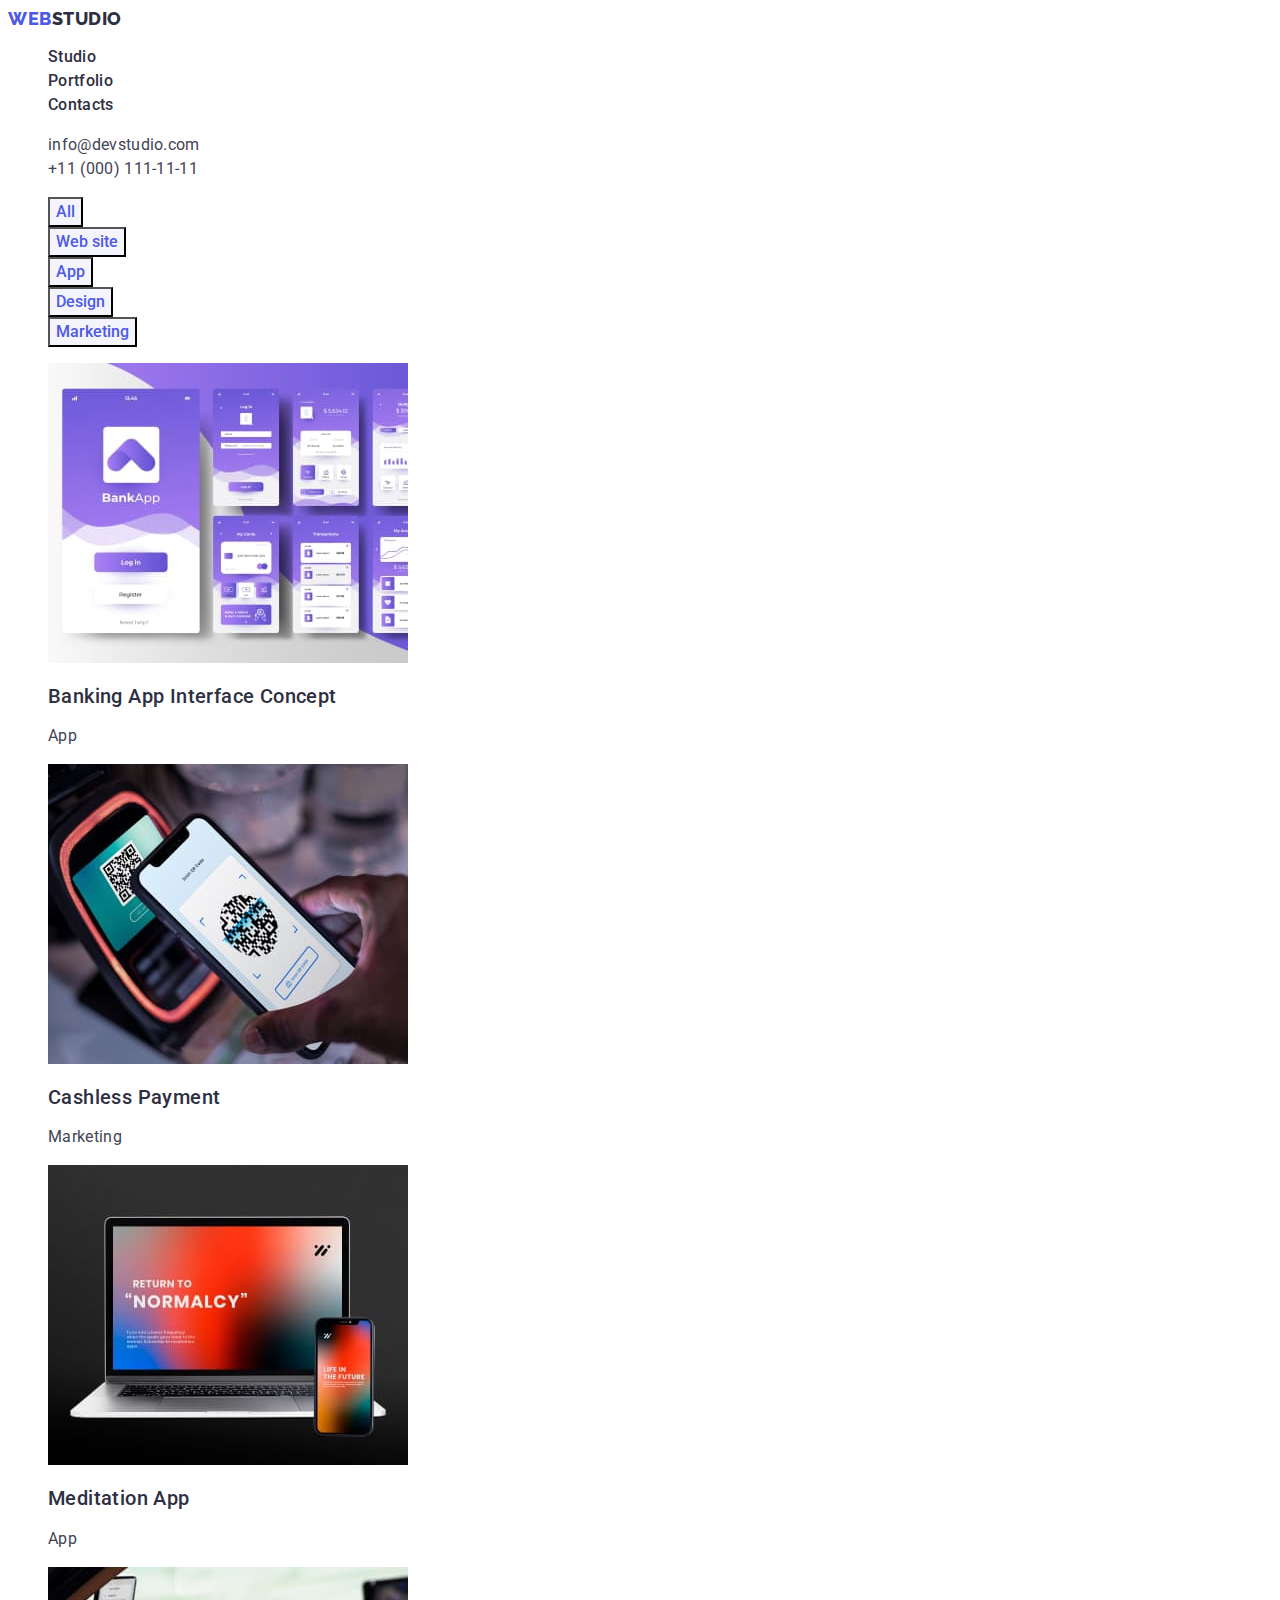
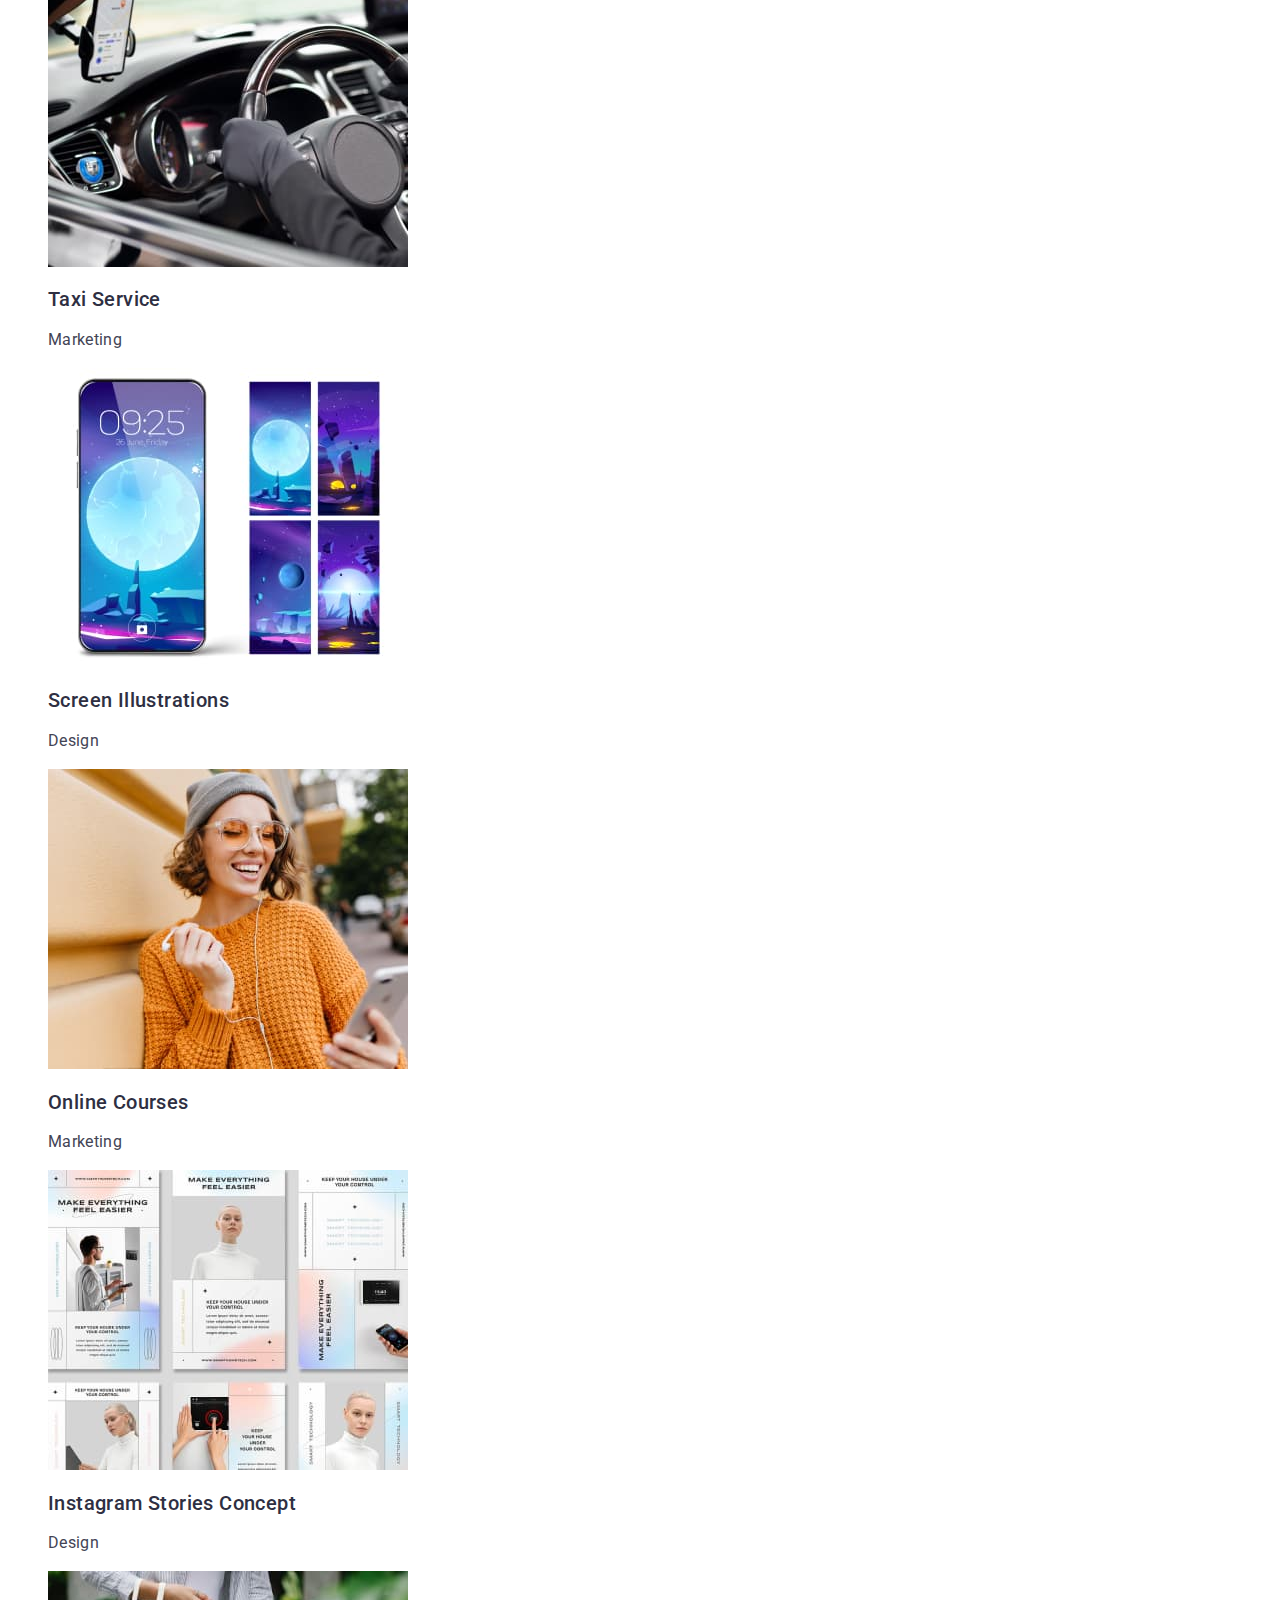
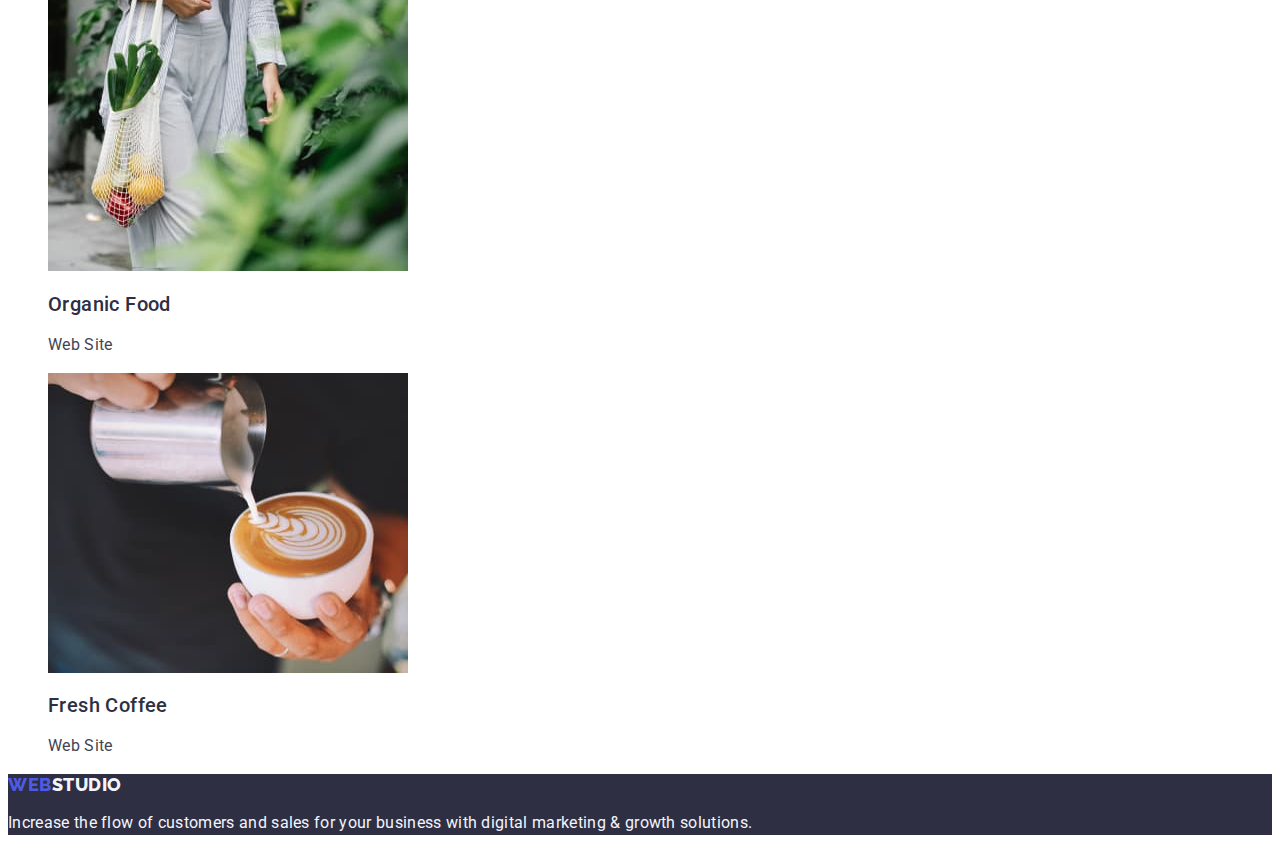
==== portfolio.html @ 8f51a87b "10;46" ====
<!DOCTYPE html>
<html lang="en">
  <head>
    <meta charset="UTF-8" />
    <meta name="viewport" content="width=device-width, initial-scale=1.0" />
    <title>Portfolio</title>
    <link rel="preconnect" href="https://fonts.googleapis.com" />
    <link rel="preconnect" href="https://fonts.gstatic.com" crossorigin />
    <link
      href="https://fonts.googleapis.com/css2?family=Raleway:wght@800&family=Roboto:wght@400;500;700;900&display=swap"
      rel="stylesheet"
    />
    <link rel="stylesheet" href="./css/style.css" />
  </head>
  <body>
    <header class="header">
      <nav class="header-navigation">
        <a class="header-logo link" href="./portfolio.html"
          >Web<span class="header-logo-color">Studio</span></a
        >
        <ul class="header-menu-list list">
          <li class="header-menu-item">
            <a class="header-menu-link link" href="./index.html">Studio</a>
          </li>
          <li class="header-menu-item">
            <a class="header-menu-link link" href="./portfolio.html"
              >Portfolio</a
            >
          </li>
          <li class="header-menu-item">
            <a class="header-menu-link link" href="">Contacts</a>
          </li>
        </ul>
      </nav>
      <address class="header-address">
        <ul class="header-address-list list">
          <li class="header-address-item">
            <a class="header-address-link link" href="mailto:info@devstudio.com"
              >info@devstudio.com</a
            >
          </li>
          <li class="header-address-item">
            <a class="header-address-link link" href="tel:+110001111111"
              >+11 (000) 111-11-11</a
            >
          </li>
        </ul>
      </address>
    </header>
    <main>
      <section class="Menu">
        <ul class="Menu-list list">
          <li class="Menu-item">
            <button type="button" class="Menu-button">All</button>
          </li>
          <li class="Menu-item">
            <button type="button" class="Menu-button">Web site</button>
          </li>
          <li class="Menu-item">
            <button type="button" class="Menu-button">App</button>
          </li>
          <li class="Menu-item">
            <button type="button" class="Menu-button">Design</button>
          </li>
          <li class="Menu-item">
            <button type="button" class="Menu-button">Marketing</button>
          </li>
        </ul>
      </section>
      <section>
        <h1 class="visually-hidden">Structure</h1>
        <ul class="Structure-list list">
          <li class="Structure-item">
            <img
              src="./images/portfolio_1.jpg"
              alt="Banking App Interface Concept"
              width="360"
              height="300"
            />
            <h2 class="Structure-subtitle">Banking App Interface Concept</h2>
            <p class="Structure-text">App</p>
          </li>
          <li class="Structure-item">
            <img
              src="./images/portfolio_2.jpg"
              alt="Cashless Payment"
              width="360"
              height="300"
            />
            <h2 class="Structure-subtitle">Cashless Payment</h2>
            <p class="Structure-text">Marketing</p>
          </li>
          <li class="Structure-item">
            <img
              src="./images/portfolio_3.jpg"
              alt="Meditation App"
              width="360"
              height="300"
            />
            <h2 class="Structure-subtitle">Meditation App</h2>
            <p class="Structure-text">App</p>
          </li>
          <li class="Structure-item">
            <img
              src="./images/portfolio_4.jpg"
              alt="Taxi Service"
              width="360"
              height="300"
            />
            <h2 class="Structure-subtitle">Taxi Service</h2>
            <p class="Structure-text">Marketing</p>
          </li>
          <li class="Structure-item">
            <img
              src="./images/portfolio_5.jpg"
              alt="Screen Illustrations"
              width="360"
              height="300"
            />
            <h2 class="Structure-subtitle">Screen Illustrations</h2>
            <p class="Structure-text">Design</p>
          </li>
          <li class="Structure-item">
            <img
              src="./images/portfolio_6.jpg"
              alt="Online Courses"
              width="360"
              height="300"
            />
            <h2 class="Structure-subtitle">Online Courses</h2>
            <p class="Structure-text">Marketing</p>
          </li>
          <li class="Structure-item">
            <img
              src="./images/portfolio_7.jpg"
              alt="Instagram Stories Concept"
              width="360"
              height="300"
            />
            <h2 class="Structure-subtitle">Instagram Stories Concept</h2>
            <p class="Structure-text">Design</p>
          </li>
          <li class="Structure-item">
            <img
              src="./images/portfolio_8.jpg"
              alt="Organic Food"
              width="360"
              height="300"
            />
            <h2 class="Structure-subtitle">Organic Food</h2>
            <p class="Structure-text">Web Site</p>
          </li>
          <li class="Structure-item">
            <img
              src="./images/portfolio_9.jpg"
              alt="Fresh Coffee"
              width="360"
              height="300"
            />
            <h2 class="Structure-subtitle">Fresh Coffee</h2>
            <p class="Structure-text">Web Site</p>
          </li>
        </ul>
      </section>
    </main>
    <footer class="footer">
      <a class="footer-logo link" href="./index.html"
        >Web<span class="footer-logo-color">Studio</span></a
      >
      <p class="footer-text">
        Increase the flow of customers and sales for your business with digital
        marketing & growth solutions.
      </p>
    </footer>
  </body>
</html>
---- css/style.css ----
body {
  font-family: "Roboto", sans-serif;
  background: #fff;
  color: #434455;
}

.link {
  text-decoration: none;
}
.list {
  list-style-type: none;
}

.visually-hidden {
  position: absolute;
  width: 1px;
  height: 1px;
  margin: -1px;
  border: 0;
  padding: 0;
  white-space: nowrap;
  clip-path: inset(100%);
  clip: rect(0 0 0 0);
  overflow: hidden;
}

.header-logo {
  color: var(--navyblue, #4d5ae5);
  font-family: "Raleway", sans-serif;
  font-size: 18px;
  font-weight: 800;
  line-height: 1.17;
  letter-spacing: 0.03em;
  text-transform: uppercase;
}

.header-logo-color {
  color: var(--iris, #2e2f42);
}

.header-menu-link {
  color: var(--navyblue, #2e2f42);
  font-family: "Roboto";
  font-size: 16px;
  font-weight: 500;
  line-height: 1.5;
  letter-spacing: 0.02em;
}

.header-menu-link:hover,
.header-menu-link:focus {
  color: var(--ocean, #404bbf);
}

.header-address {
  font-style: normal;
}
.header-address-link {
  color: var(--slate, #434455);

  /* Body */
  font-family: "Roboto";
  font-size: 16px;
  font-weight: 400;
  line-height: 1.5; /* 150% */
  letter-spacing: 0.02em; /* 0.32px/16 */
}

.header-address-link:hover,
.header-address-link:focus {
  color: var(--ocean, #404bbf);
}

.hero {
  background-color: var(--navyblue, #2e2f42);
}
.hero-title {
  color: var(--white, #fff);
  font-size: 56px;
  font-weight: 700;
  line-height: 1.07; /* 107.143% */
  letter-spacing: 0.02em;
  text-align: center;
}

.hero-button {
  background: var(--iris, #4d5ae5);
  color: var(--white, #fff);
  font-family: inherit;
  font-size: 16px;
  font-weight: 500;
  line-height: 1.5; /* 150% */
  letter-spacing: 0.04em; /* 0.64px/16 */
  cursor: pointer;
}

.hero-button:hover,
.hero-button:focus {
  background: var(--ocean, #404bbf);
}

/*----------- peculiarities--------------- */

/* .peculiarities-list {
}

.peculiarities-item {
} */
.peculiarities-name {
  color: var(--navyblue, #2e2f42);
  font-size: 20px;
  font-weight: 500;
  line-height: 1.2; /* 120% */
  letter-spacing: 0.02em;
}
.peculiarities-text {
  color: var(--slate, #434455);
  font-size: 16px;
  font-weight: 400;
  line-height: 1.5; /* 150% */
  letter-spacing: 0.02em; /* 0.32px/16 */
}

/* -----products----------- */

/* .products {

} */
.products-title {
  color: var(--navyblue, #2e2f42);
  text-align: center;
  font-family: Roboto;
  font-size: 36px;
  font-weight: 700;
  line-height: 1.11; /* 111.111% */
  letter-spacing: 0.02em; /* 0.72px/36 */
  text-transform: capitalize;
}
/* .products-list {
}
.list {
}
.products-item {
} */

/* ----------team--------- */

.team {
  background: var(--cloud, #f4f4fd);
}
.team-title {
  color: var(--navyblue, #2e2f42);
  text-align: center;
  font-family: Roboto;
  font-size: 36px;
  font-weight: 700;
  line-height: 1.11; /* 111.111% */
  letter-spacing: 0.02em; /* 0.72px/36 */
  text-transform: capitalize;
}
/* }
.team-list {
}
.list {
}
.team-item {
} */
.team-names {
  color: var(--navyblue, #2e2f42);
  font-size: 20px;
  font-weight: 500;
  line-height: 1.2; /* 120% */
  letter-spacing: 0.02em; /* 0.4px/20 */

  background: var(--white, #fff);
}
.team-professions {
  color: var(--slate, #434455);
  font-size: 16px;
  font-weight: 400;
  line-height: 1.5; /* 150% */
  letter-spacing: 0.02em; /* 0.32px/16 */
  background: var(--white, #fff);
}

/* ----footer------- */

.footer {
  background: var(--navyblue, #2e2f42);
}
.footer-logo {
  color: var(--cloud, #4d5ae5);
  font-family: "Raleway", sans-serif;
  font-size: 18px;
  font-weight: 800;
  line-height: 1.17; /* 116.667% */
  letter-spacing: 0.03em; /* 0.54px/18 */
  text-transform: uppercase;
}

.footer-logo-color {
  color: var(--iris, #f4f4fd);
}
.footer-text {
  color: var(--cloud, #f4f4fd);

  /* Body */
  font-size: 16px;
  font-weight: 400;
  line-height: 1.5; /* 150% */
  letter-spacing: 0.02em; /* 0.32px/16 */
}

/*-----------PORTFOLIO-------------------- */

/* .Menu {

}
..visually-hidden {
} */
/* .Menu-list {
} */
/* .Menu-item {
} */

.Menu-button {
  background: var(--cloud, #f4f4fd);
  color: var(--iris, #4d5ae5);
  text-align: center;

  /* Button Text */
  font-family: "Roboto";
  font-size: 16px;
  font-style: normal;
  font-weight: 500;
  line-height: 1.5; /* 150% */
  letter-spacing: 0.04; /* 0.64px/16 */
}

.Menu-button:hover,
.Menu-button:focus {
  background: var(--ocean, #404bbf);
  color: var(--white, #fff);
  text-align: center;
  /* Button Text */
  font-family: "Roboto";
  font-size: 16px;
  font-style: normal;
  font-weight: 500;
  line-height: 1.5; /* 150% */
  letter-spacing: 0.04em; /* 0.64px/16 */
}

/* ------Structure---------- */

/* .visually-hidden {
}
.Structure-list {
} */

/* .Structure-item {
} */
.Structure-subtitle {
  color: var(--navyblue, #2e2f42);
  font-size: 20px;
  font-weight: 500;
  line-height: 1.2x; /* 120% */
  letter-spacing: 0.02em; /* 0.4px/20 */
}
.Structure-text {
  color: var(--slate, #434455);
  font-family: Roboto;
  font-size: 16px;
  font-weight: 400;
  line-height: 1.5; /* 150% */
  letter-spacing: 0.02em; /* 0.32px/16 */
}
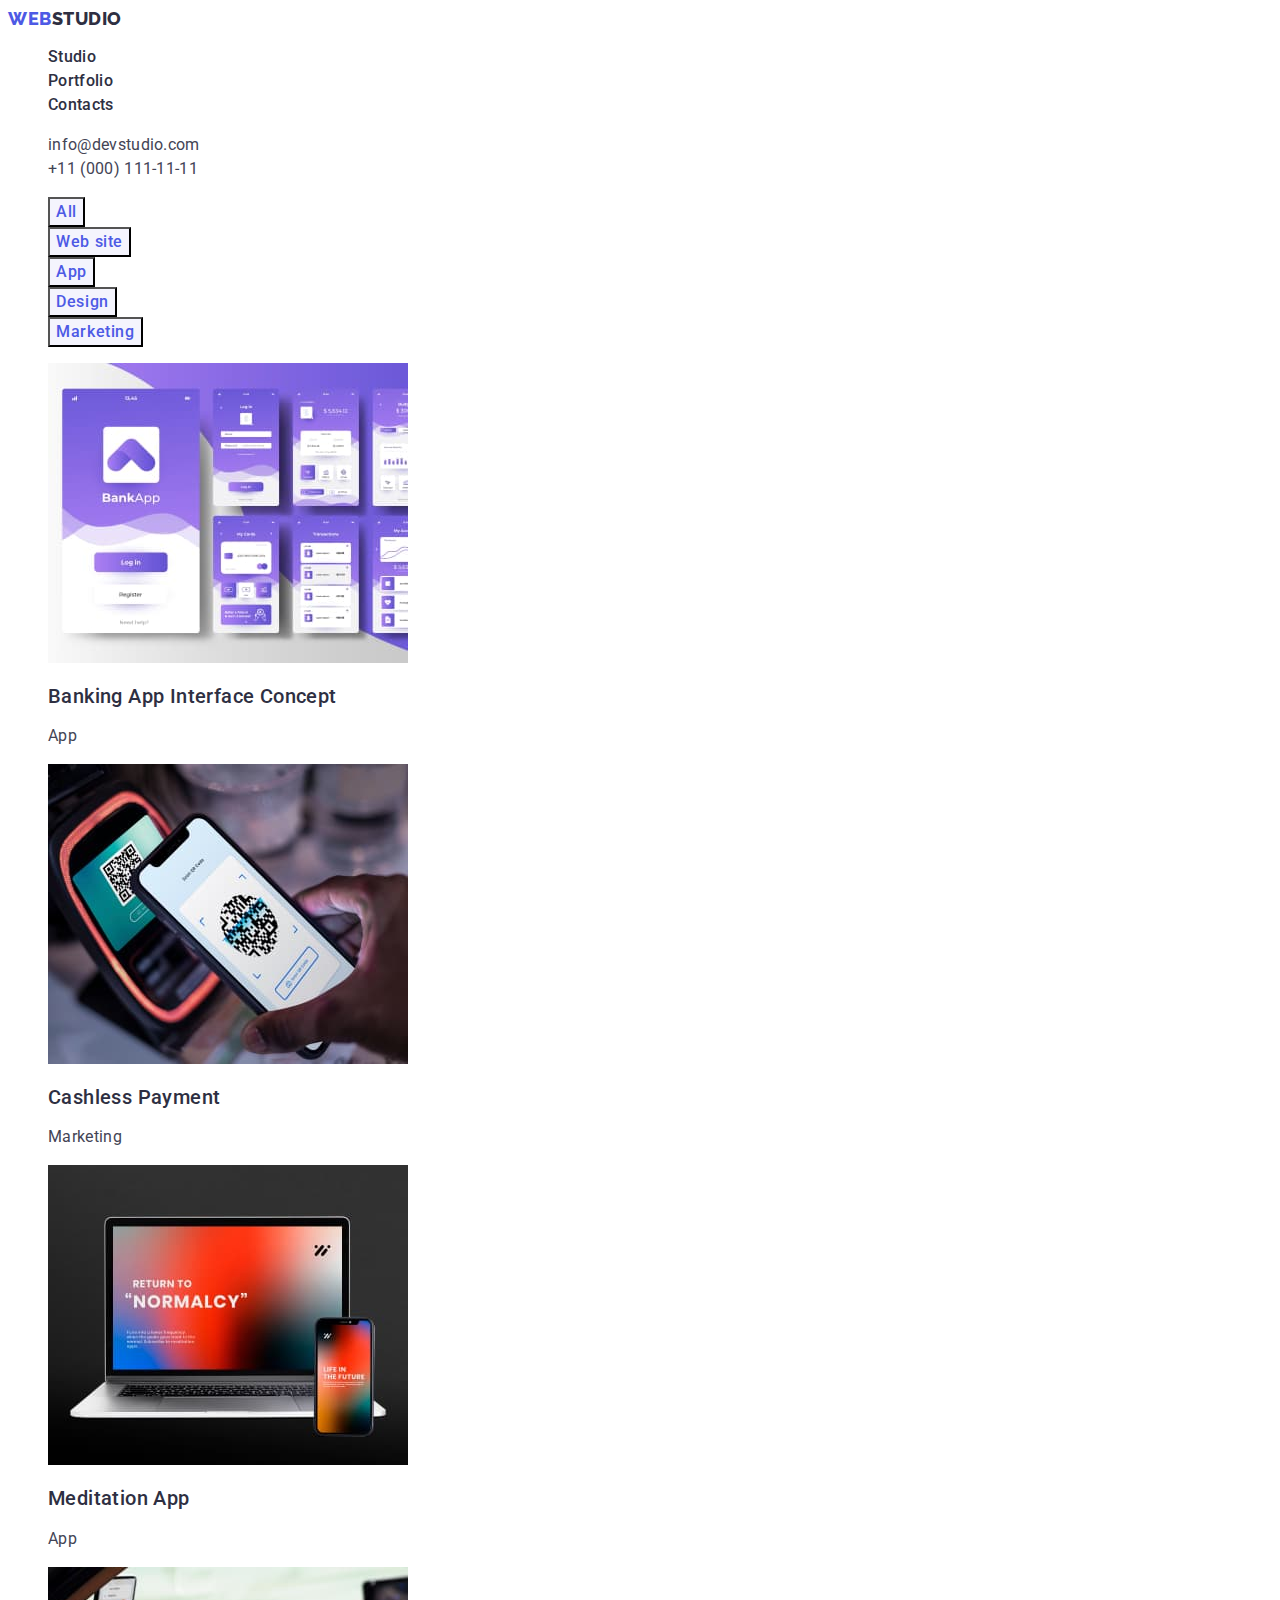
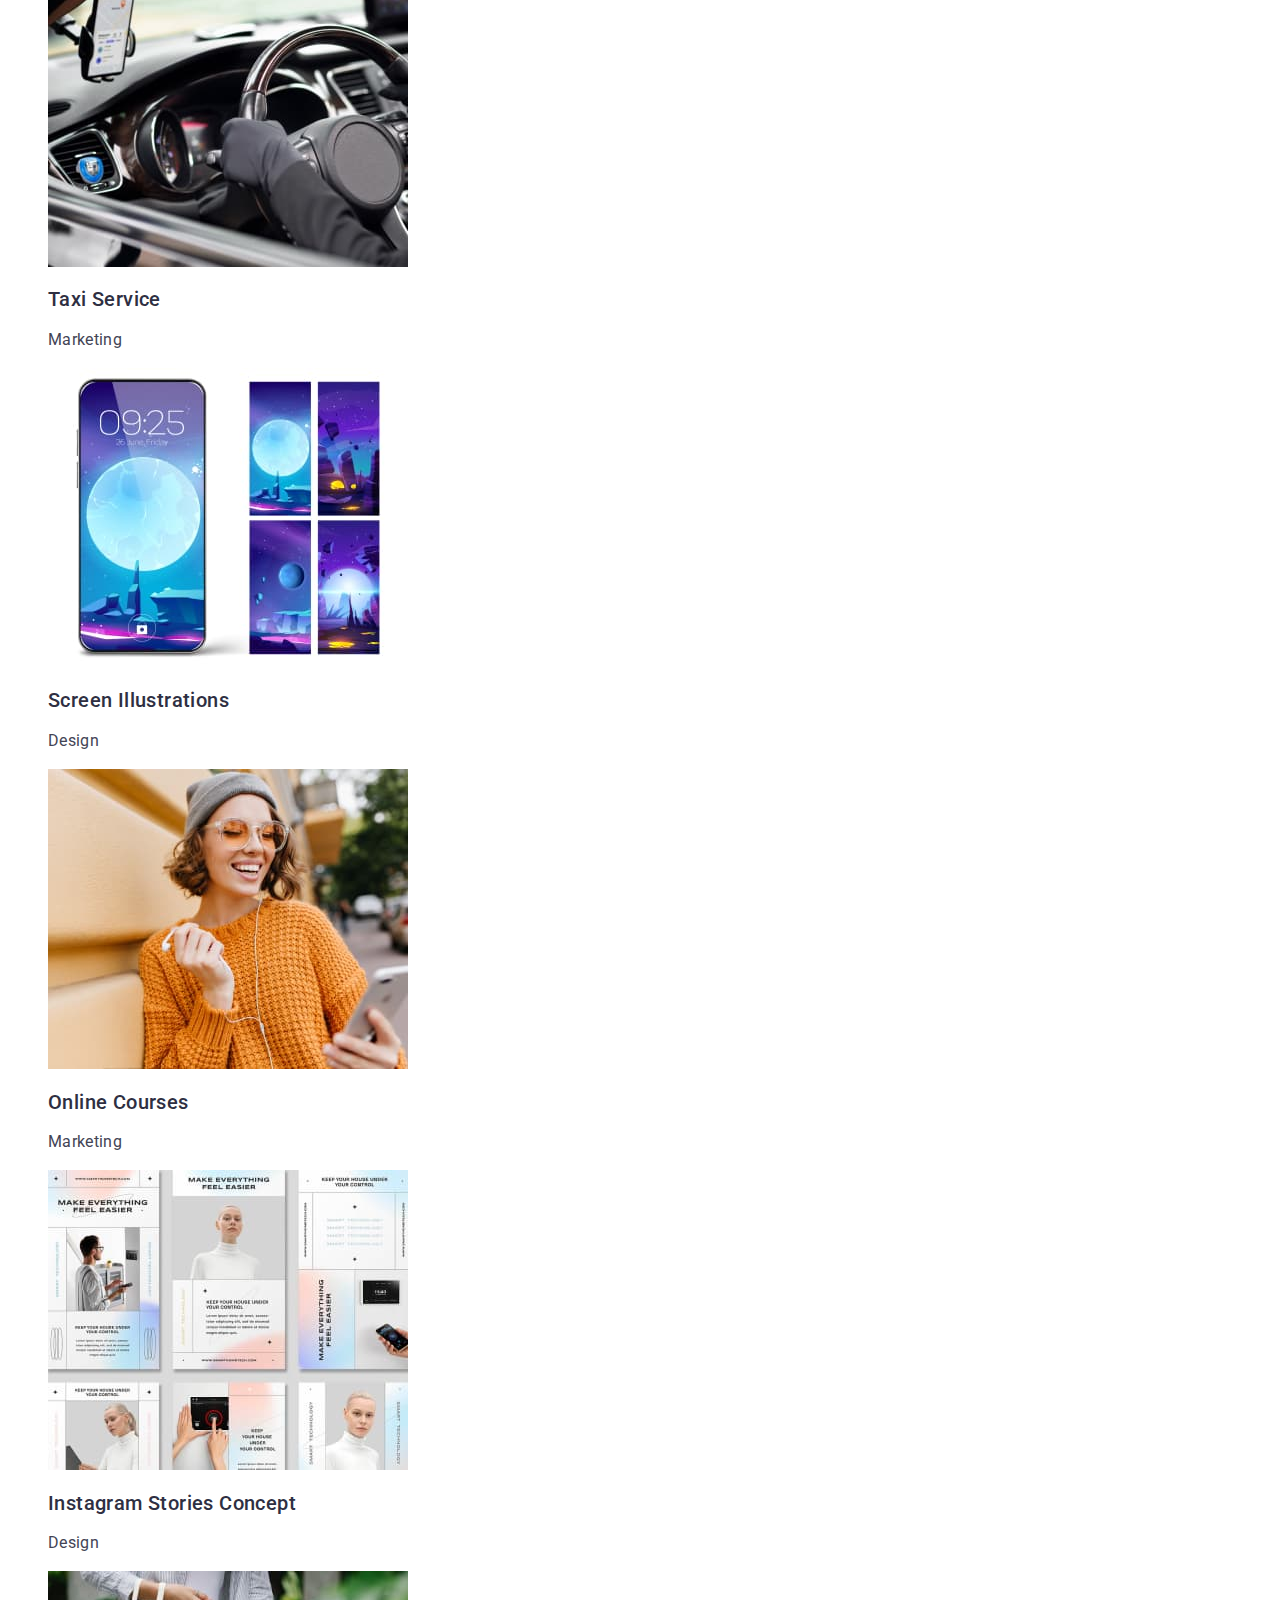
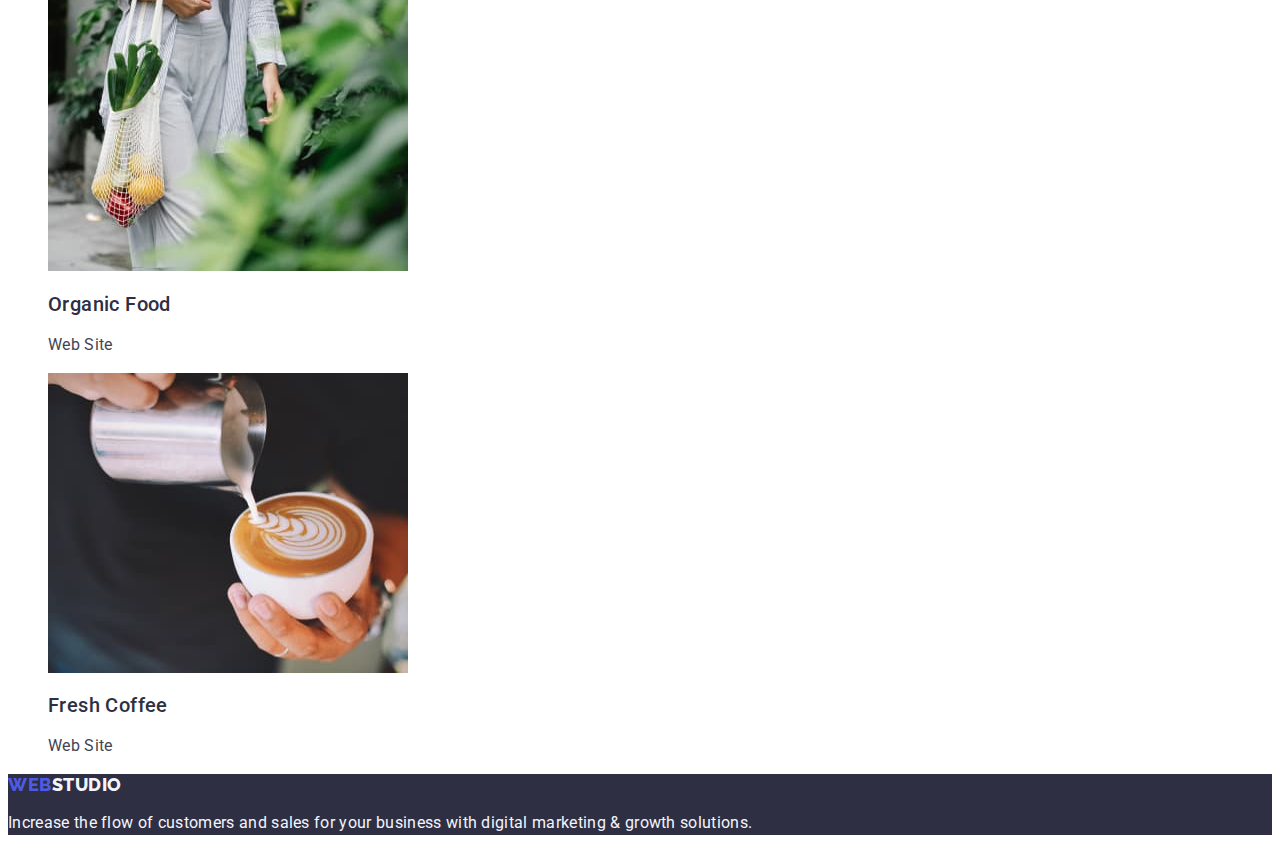
==== commit 68c7ac39: "1200" ====
--- a/portfolio.html
+++ b/portfolio.html
@@ -48,117 +48,116 @@
       </address>
     </header>
     <main>
-      <section class="Menu">
-        <ul class="Menu-list list">
-          <li class="Menu-item">
-            <button type="button" class="Menu-button">All</button>
+      <section>
+        <h1 class="visually-hidden">Structure</h1>
+        <ul class="menu-list list">
+          <li class="menu-item">
+            <button type="button" class="menu-button">All</button>
           </li>
-          <li class="Menu-item">
-            <button type="button" class="Menu-button">Web site</button>
+          <li class="menu-item">
+            <button type="button" class="menu-button">Web site</button>
           </li>
-          <li class="Menu-item">
-            <button type="button" class="Menu-button">App</button>
+          <li class="menu-item">
+            <button type="button" class="menu-button">App</button>
           </li>
-          <li class="Menu-item">
-            <button type="button" class="Menu-button">Design</button>
+          <li class="menu-item">
+            <button type="button" class="menu-button">Design</button>
           </li>
-          <li class="Menu-item">
-            <button type="button" class="Menu-button">Marketing</button>
+          <li class="menu-item">
+            <button type="button" class="menu-button">Marketing</button>
           </li>
         </ul>
-      </section>
-      <section>
-        <h1 class="visually-hidden">Structure</h1>
-        <ul class="Structure-list list">
-          <li class="Structure-item">
+
+        <ul class="structure-list list">
+          <li class="structure-item">
             <img
               src="./images/portfolio_1.jpg"
               alt="Banking App Interface Concept"
               width="360"
               height="300"
             />
-            <h2 class="Structure-subtitle">Banking App Interface Concept</h2>
-            <p class="Structure-text">App</p>
+            <h2 class="structure-subtitle">Banking App Interface Concept</h2>
+            <p class="structure-text">App</p>
           </li>
-          <li class="Structure-item">
+          <li class="structure-item">
             <img
               src="./images/portfolio_2.jpg"
               alt="Cashless Payment"
               width="360"
               height="300"
             />
-            <h2 class="Structure-subtitle">Cashless Payment</h2>
-            <p class="Structure-text">Marketing</p>
+            <h2 class="structure-subtitle">Cashless Payment</h2>
+            <p class="structure-text">Marketing</p>
           </li>
-          <li class="Structure-item">
+          <li class="structure-item">
             <img
               src="./images/portfolio_3.jpg"
               alt="Meditation App"
               width="360"
               height="300"
             />
-            <h2 class="Structure-subtitle">Meditation App</h2>
-            <p class="Structure-text">App</p>
+            <h2 class="structure-subtitle">Meditation App</h2>
+            <p class="structure-text">App</p>
           </li>
-          <li class="Structure-item">
+          <li class="structure-item">
             <img
               src="./images/portfolio_4.jpg"
               alt="Taxi Service"
               width="360"
               height="300"
             />
-            <h2 class="Structure-subtitle">Taxi Service</h2>
-            <p class="Structure-text">Marketing</p>
+            <h2 class="structure-subtitle">Taxi Service</h2>
+            <p class="structure-text">Marketing</p>
           </li>
-          <li class="Structure-item">
+          <li class="structure-item">
             <img
               src="./images/portfolio_5.jpg"
               alt="Screen Illustrations"
               width="360"
               height="300"
             />
-            <h2 class="Structure-subtitle">Screen Illustrations</h2>
-            <p class="Structure-text">Design</p>
+            <h2 class="structure-subtitle">Screen Illustrations</h2>
+            <p class="structure-text">Design</p>
           </li>
-          <li class="Structure-item">
+          <li class="structure-item">
             <img
               src="./images/portfolio_6.jpg"
               alt="Online Courses"
               width="360"
               height="300"
             />
-            <h2 class="Structure-subtitle">Online Courses</h2>
-            <p class="Structure-text">Marketing</p>
+            <h2 class="structure-subtitle">Online Courses</h2>
+            <p class="structure-text">Marketing</p>
           </li>
-          <li class="Structure-item">
+          <li class="structure-item">
             <img
               src="./images/portfolio_7.jpg"
               alt="Instagram Stories Concept"
               width="360"
               height="300"
             />
-            <h2 class="Structure-subtitle">Instagram Stories Concept</h2>
-            <p class="Structure-text">Design</p>
+            <h2 class="structure-subtitle">Instagram Stories Concept</h2>
+            <p class="structure-text">Design</p>
           </li>
-          <li class="Structure-item">
+          <li class="structure-item">
             <img
               src="./images/portfolio_8.jpg"
               alt="Organic Food"
               width="360"
               height="300"
             />
-            <h2 class="Structure-subtitle">Organic Food</h2>
-            <p class="Structure-text">Web Site</p>
+            <h2 class="structure-subtitle">Organic Food</h2>
+            <p class="structure-text">Web Site</p>
           </li>
-          <li class="Structure-item">
+          <li class="structure-item">
             <img
               src="./images/portfolio_9.jpg"
               alt="Fresh Coffee"
               width="360"
               height="300"
             />
-            <h2 class="Structure-subtitle">Fresh Coffee</h2>
-            <p class="Structure-text">Web Site</p>
+            <h2 class="structure-subtitle">Fresh Coffee</h2>
+            <p class="structure-text">Web Site</p>
           </li>
         </ul>
       </section>
--- a/css/style.css
+++ b/css/style.css
@@ -158,13 +158,14 @@
   letter-spacing: 0.02em; /* 0.72px/36 */
   text-transform: capitalize;
 }
-/* }
-.team-list {
+/* .team-list {
 }
 .list {
-}
+} */
 .team-item {
-} */
+  background: var(--white, #fff);
+}
+
 .team-names {
   color: var(--navyblue, #2e2f42);
   font-size: 20px;
@@ -223,26 +224,23 @@
 /* .Menu-item {
 } */
 
-.Menu-button {
+.menu-button {
   background: var(--cloud, #f4f4fd);
   color: var(--iris, #4d5ae5);
   text-align: center;
-
-  /* Button Text */
-  font-family: "Roboto";
+  font-family: "Roboto", sans-serif;
   font-size: 16px;
   font-style: normal;
   font-weight: 500;
   line-height: 1.5; /* 150% */
-  letter-spacing: 0.04; /* 0.64px/16 */
-}
-
-.Menu-button:hover,
-.Menu-button:focus {
+  letter-spacing: 0.04em; /* 0.64px/16 */
+}
+
+.menu-button:hover,
+.menu-button:focus {
   background: var(--ocean, #404bbf);
   color: var(--white, #fff);
   text-align: center;
-  /* Button Text */
   font-family: "Roboto";
   font-size: 16px;
   font-style: normal;
@@ -260,14 +258,14 @@
 
 /* .Structure-item {
 } */
-.Structure-subtitle {
+.structure-subtitle {
   color: var(--navyblue, #2e2f42);
   font-size: 20px;
   font-weight: 500;
   line-height: 1.2x; /* 120% */
   letter-spacing: 0.02em; /* 0.4px/20 */
 }
-.Structure-text {
+.structure-text {
   color: var(--slate, #434455);
   font-family: Roboto;
   font-size: 16px;
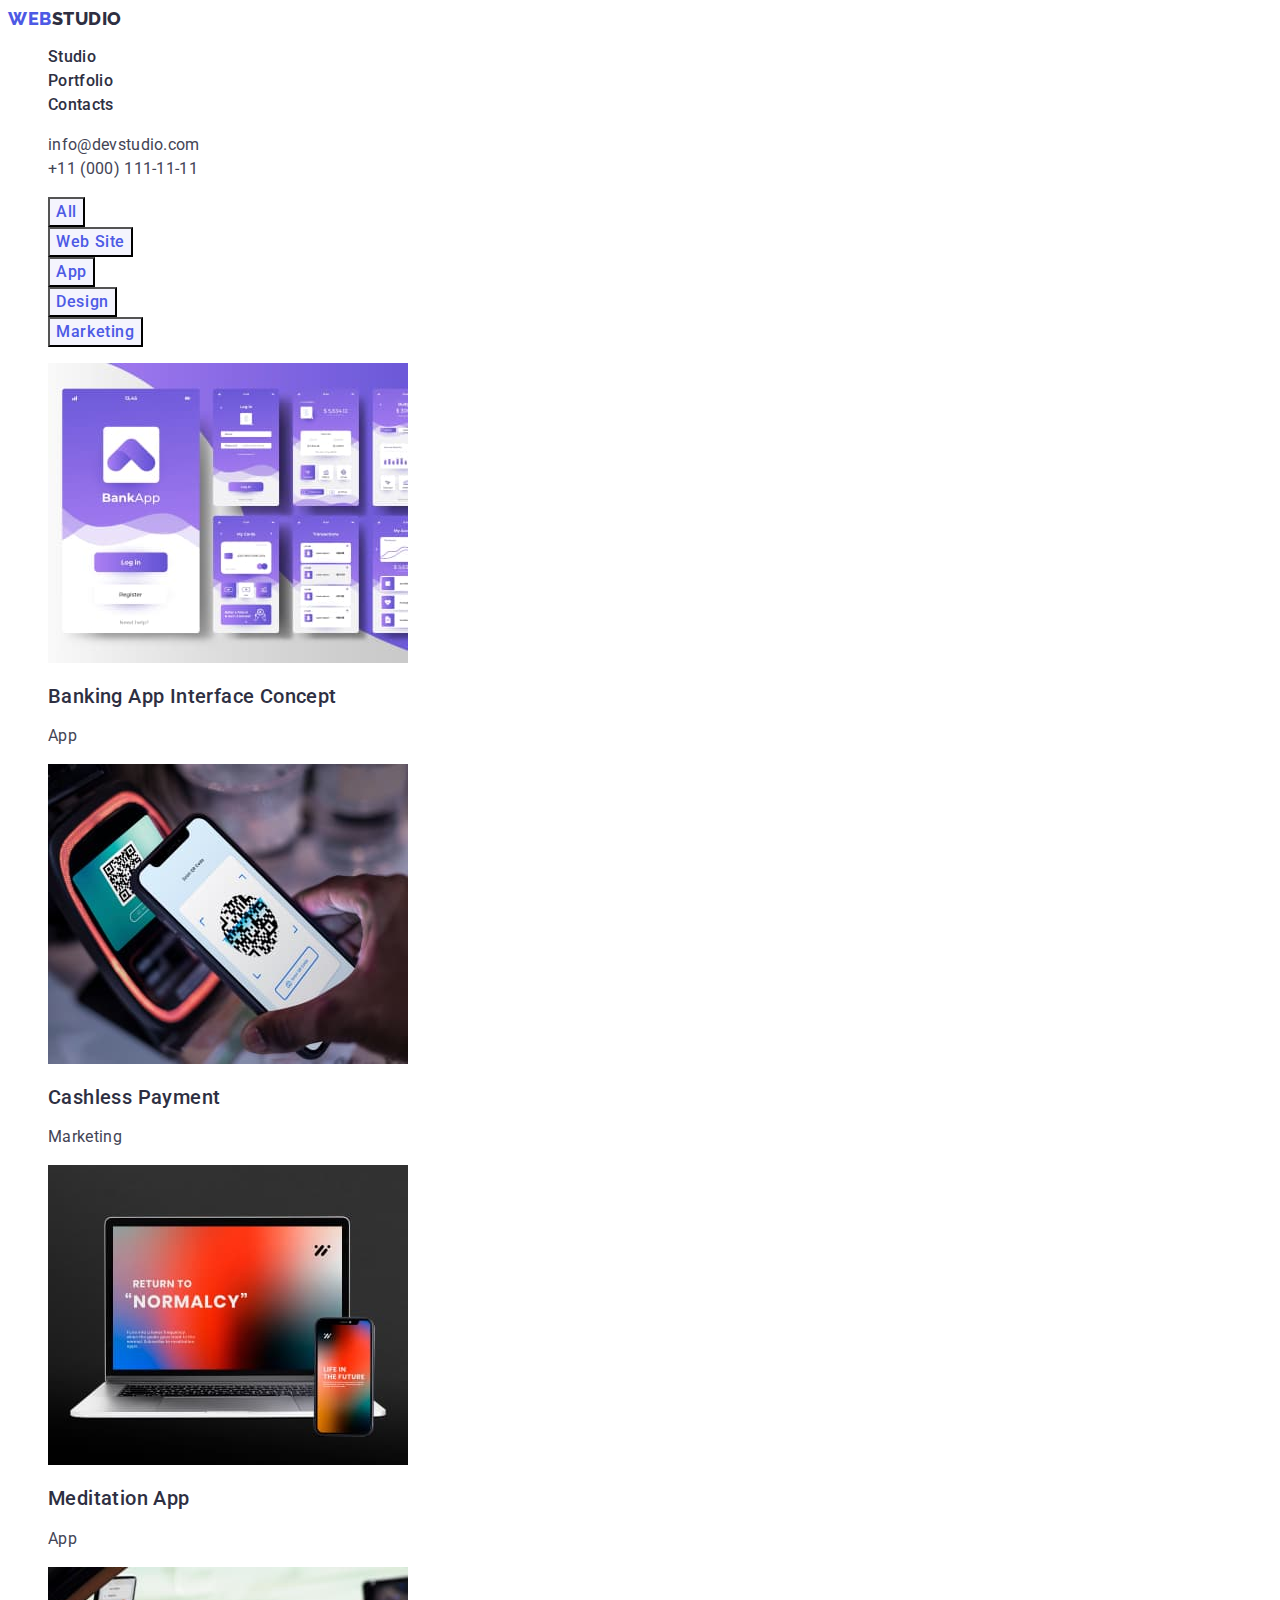
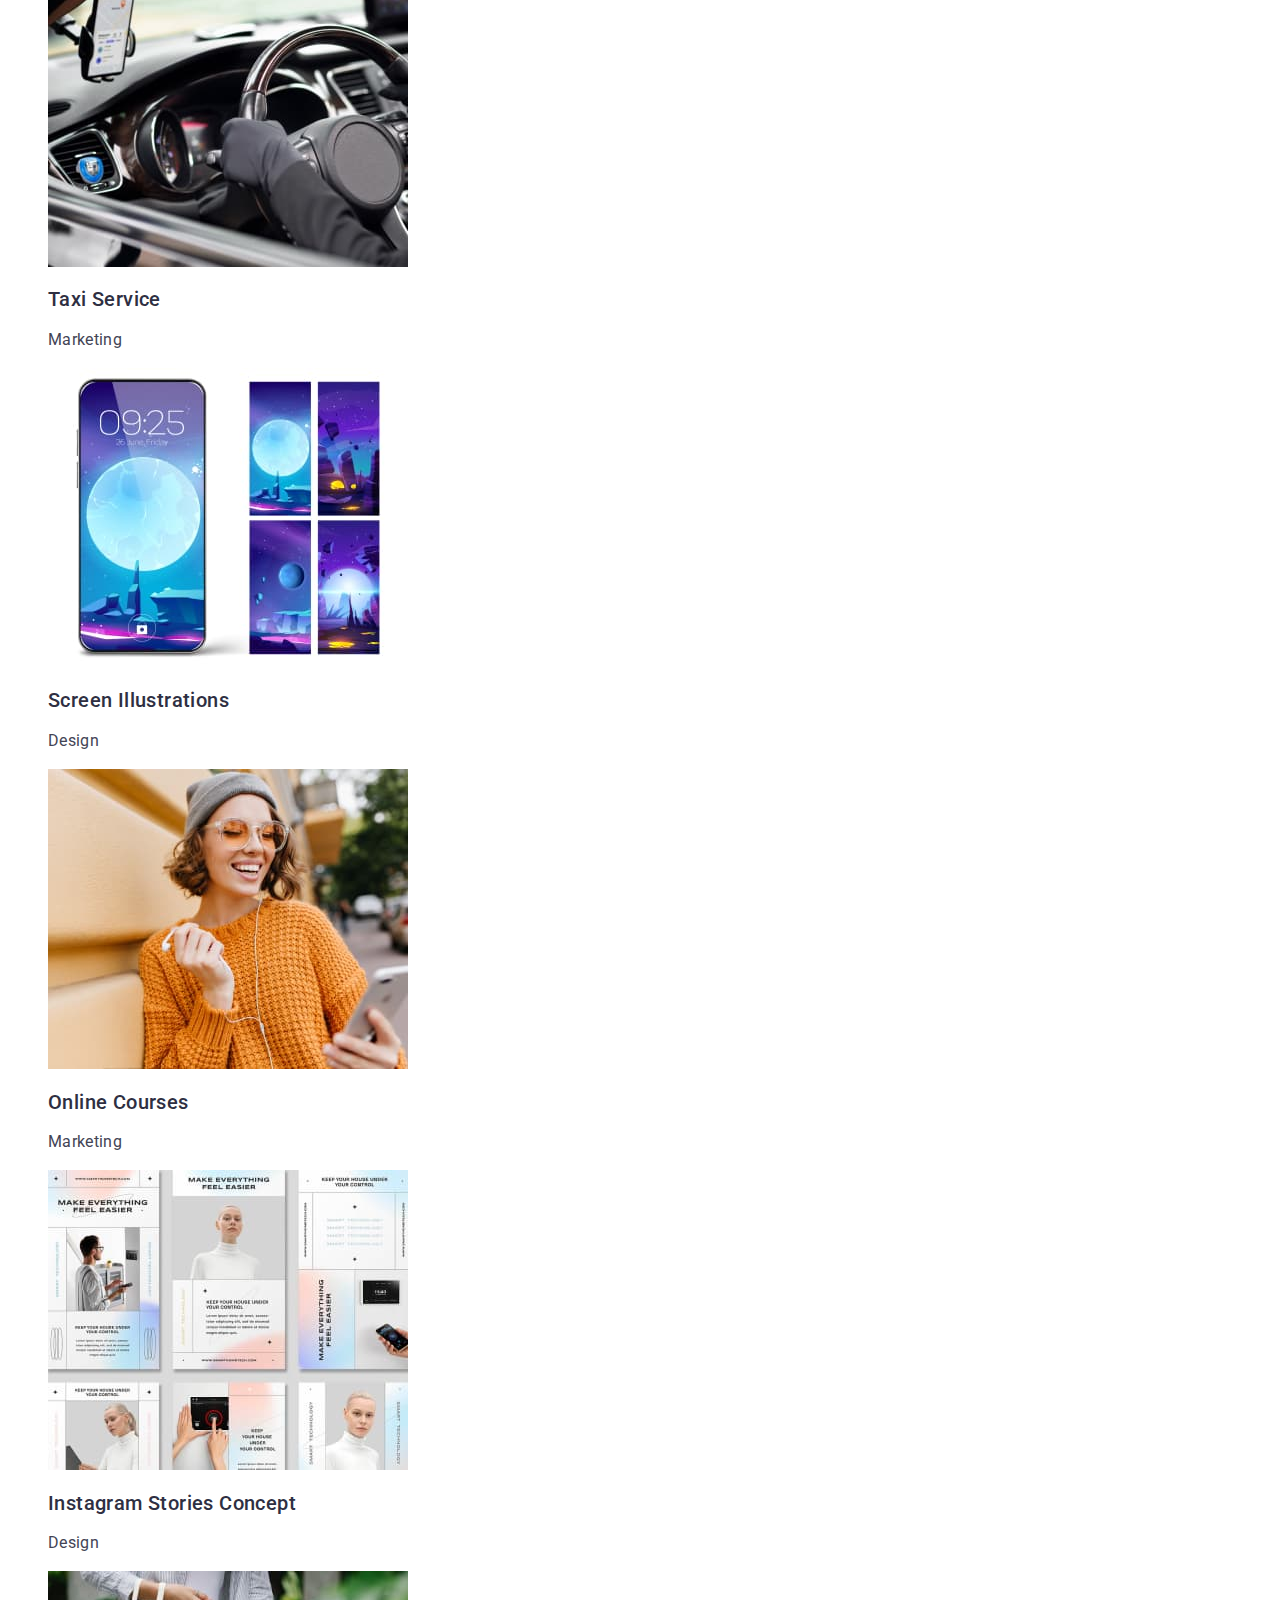
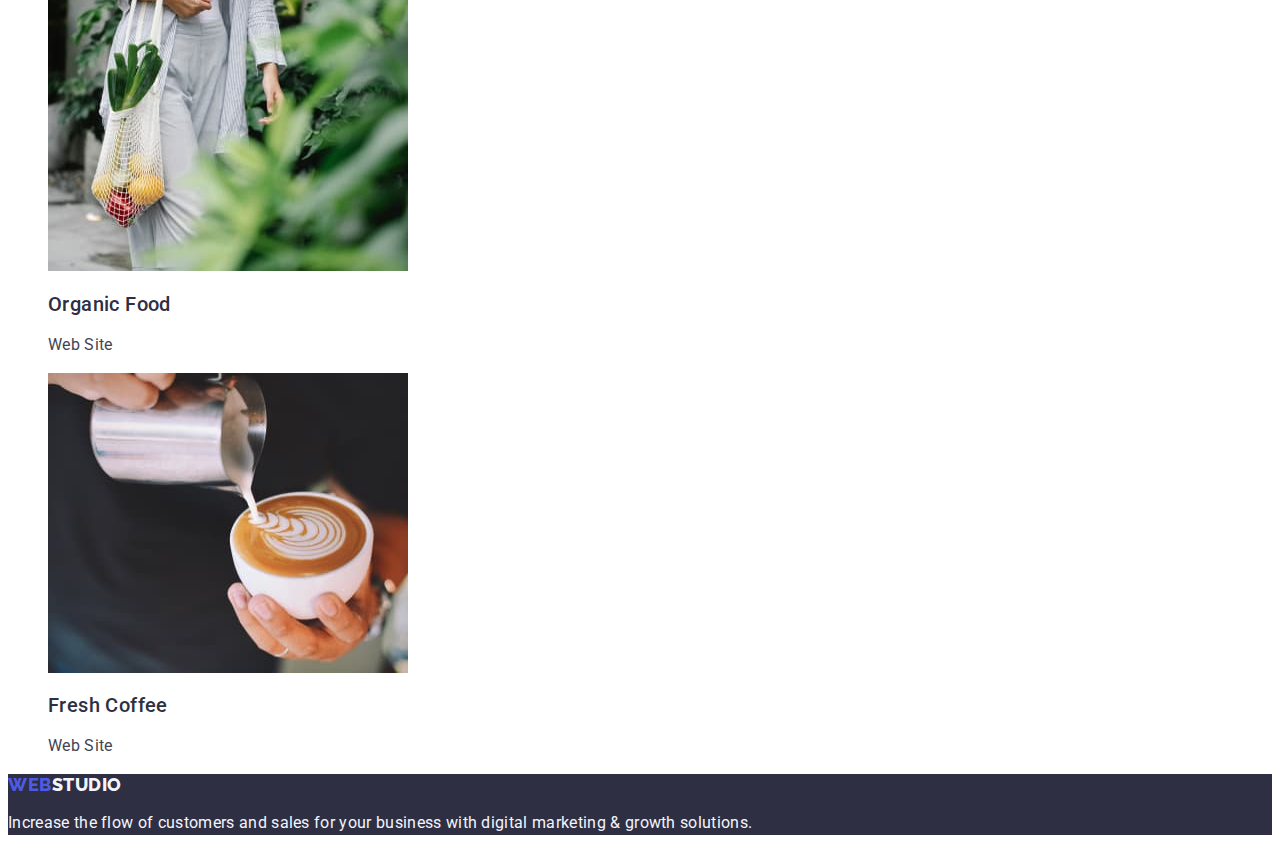
==== commit 17f5dd4a: "12'39" ====
--- a/portfolio.html
+++ b/portfolio.html
@@ -55,7 +55,7 @@
             <button type="button" class="menu-button">All</button>
           </li>
           <li class="menu-item">
-            <button type="button" class="menu-button">Web site</button>
+            <button type="button" class="menu-button">Web Site</button>
           </li>
           <li class="menu-item">
             <button type="button" class="menu-button">App</button>
--- a/css/style.css
+++ b/css/style.css
@@ -234,6 +234,7 @@
   font-weight: 500;
   line-height: 1.5; /* 150% */
   letter-spacing: 0.04em; /* 0.64px/16 */
+  cursor: pointer;
 }
 
 .menu-button:hover,
